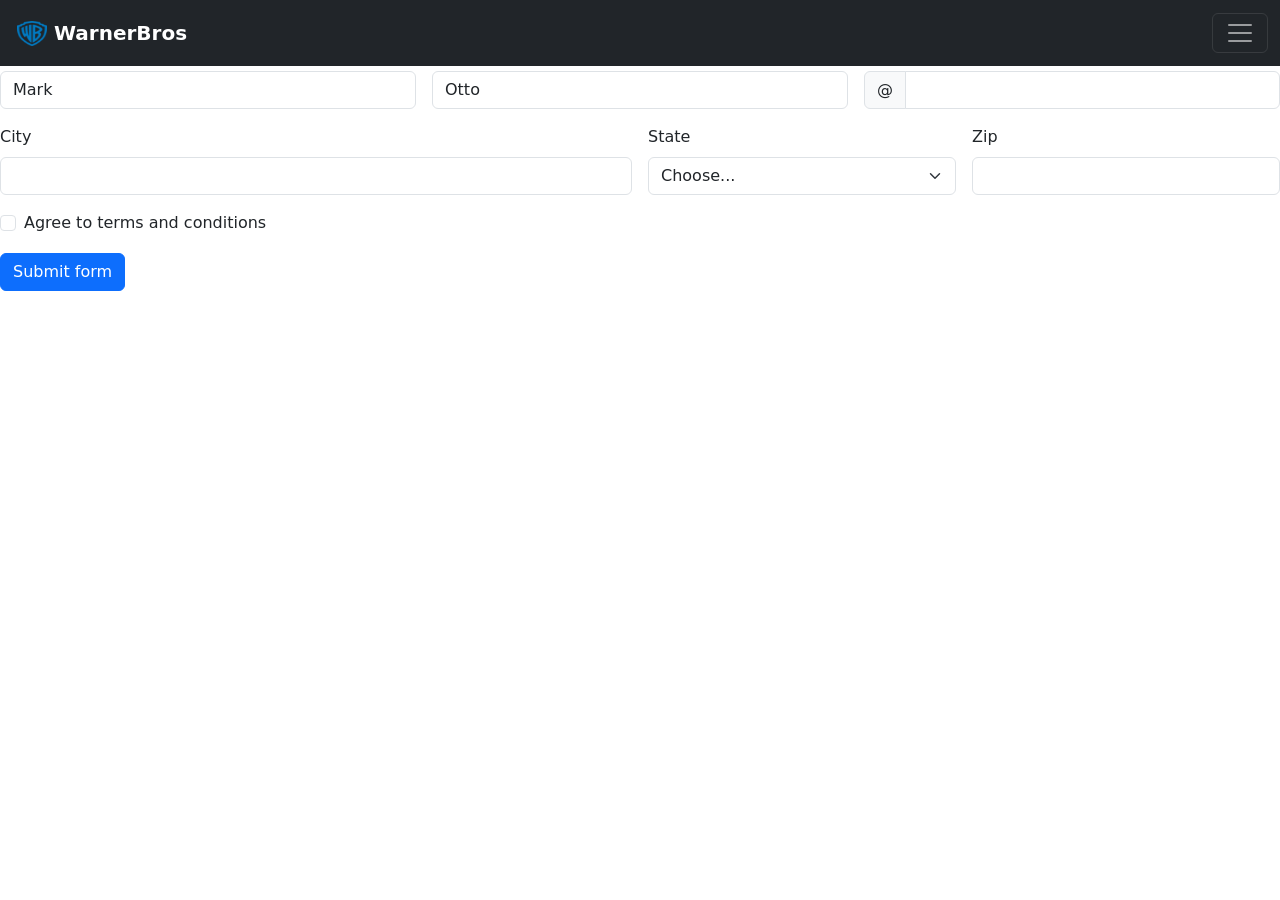
==== login.html @ 41ba9f92 "Add files via upload" ====
<!DOCTYPE html>
<html>
<head>
<meta charset="UTF-8">
<meta name="viewport" content="width=device-width, initial-scale=1.0">
<title>Login Page</title>
<link rel="stylesheet" href="style.css">
<link rel="stylesheet" href="style2.css">
<link href="https://cdn.jsdelivr.net/npm/bootstrap@5.3.3/dist/css/bootstrap.min.css" rel="stylesheet" integrity="sha384-QWTKZyjpPEjISv5WaRU9OFeRpok6YctnYmDr5pNlyT2bRjXh0JMhjY6hW+ALEwIH" crossorigin="anonymous">

</head>
<body>
    <header>
        <div id="logo">
    
          <h1><img src="image.png" alt="logo" >   <span onclick="openNav()">&#9776</span></h1>
        </div>
    
        <nav class="navbar navbar-dark bg-dark fixed-top">
          <div class="container-fluid">
            <a class="navbar-brand" href="#">
              <img src="Warner_Bros_logo.svg.png" alt="Logo" width="30" height="25" class="d-inline-block align-text-top">
              WarnerBros
            </a>
            <button class="navbar-toggler" type="button" data-bs-toggle="offcanvas" data-bs-target="#offcanvasDarkNavbar" aria-controls="offcanvasDarkNavbar" aria-label="Toggle navigation">
              <span class="navbar-toggler-icon"></span>
            </button>
            <div class="offcanvas offcanvas-end text-bg-dark" tabindex="-1" id="offcanvasDarkNavbar" aria-labelledby="offcanvasDarkNavbarLabel">
              <div class="offcanvas-header">
                <button type="button" class="btn-close btn-close-white" data-bs-dismiss="offcanvas" aria-label="Close"></button>
              </div>
              <div class="offcanvas-body">
                <ul class="navbar-nav justify-content-end flex-grow-1 pe-3">
                  <li class="nav-item">
                    <a class="nav-link active" aria-current="page" href="index.html">Home</a>

                  </li>
                  <li class="nav-item">
                    <a class="nav-link" href="movies.html">Movies</a>

                  </li>
                  <li class="nav-item">
                    <a class="nav-link" href="shows.html">TV Shows</a>

                  </li>
                  <li class="nav-item">
                    <a class="nav-link" href="games.html">Apps & Games</a>

                  </li>
                  <li class="nav-item">
                    <a class="nav-link" href="login.html">Account</a>


                  </li>

                </ul>
                <form class="d-flex mt-3" role="search">
                  <input class="form-control me-2" type="search" placeholder="Search" aria-label="Search">
                  <button class="btn btn-success" type="submit">Search</button>
                </form>
              </div>
            </div>
          </div>
        </nav>
      </header>
      <form class="row g-3 needs-validation" novalidate>
        <div class="col-md-4">
          <label for="validationCustom01" class="form-label">First name</label>
          <input type="text" class="form-control" id="validationCustom01" value="Mark" required>
          <div class="valid-feedback">
            Looks good!
          </div>
        </div>
        <div class="col-md-4">
          <label for="validationCustom02" class="form-label">Last name</label>
          <input type="text" class="form-control" id="validationCustom02" value="Otto" required>
          <div class="valid-feedback">
            Looks good!
          </div>
        </div>
        <div class="col-md-4">
          <label for="validationCustomUsername" class="form-label">Username</label>
          <div class="input-group has-validation">
            <span class="input-group-text" id="inputGroupPrepend">@</span>
            <input type="text" class="form-control" id="validationCustomUsername" aria-describedby="inputGroupPrepend" required>
            <div class="invalid-feedback">
              Please choose a username.
            </div>
          </div>
        </div>
        <div class="col-md-6">
          <label for="validationCustom03" class="form-label">City</label>
          <input type="text" class="form-control" id="validationCustom03" required>
          <div class="invalid-feedback">
            Please provide a valid city.
          </div>
        </div>
        <div class="col-md-3">
          <label for="validationCustom04" class="form-label">State</label>
          <select class="form-select" id="validationCustom04" required>
            <option selected disabled value="">Choose...</option>
            <option>...</option>
          </select>
          <div class="invalid-feedback">
            Please select a valid state.
          </div>
        </div>
        <div class="col-md-3">
          <label for="validationCustom05" class="form-label">Zip</label>
          <input type="text" class="form-control" id="validationCustom05" required>
          <div class="invalid-feedback">
            Please provide a valid zip.
          </div>
        </div>
        <div class="col-12">
          <div class="form-check">
            <input class="form-check-input" type="checkbox" value="" id="invalidCheck" required>
            <label class="form-check-label" for="invalidCheck">
              Agree to terms and conditions
            </label>
            <div class="invalid-feedback">
              You must agree before submitting.
            </div>
          </div>
        </div>
        <div class="col-12">
          <button class="btn btn-primary" type="submit">Submit form</button>
        </div>
      </form>

      <script src="https://cdn.jsdelivr.net/npm/bootstrap@5.3.3/dist/js/bootstrap.bundle.min.js" integrity="sha384-YvpcrYf0tY3lHB60NNkmXc5s9fDVZLESaAA55NDzOxhy9GkcIdslK1eN7N6jIeHz" crossorigin="anonymous"></script>
    </body>
<script src="script.js"></script>

</html>
---- style.css ----
body {
  font-family: Arial, sans-serif;
  margin: 0%;
  padding: 0%;
  background-color: #131313;
  color: #131313;
}
header {
  background-color: rgba(0, 0, 0, 0.7);
  padding: 2px;
  text-align: left;
  width: 100%;
}

header h1 span {
  display: inline-block; /* Make the span a block element */
  vertical-align: middle; /* Align the span vertically */
}
header h1 {
  margin: 0;
  font-size: 28px;
  text-transform: uppercase;
  color: #131313; 
}
h2 {
  margin: 0 auto;
  font-size: 40px;
  font-family: Impact, Haettenschweiler, 'Arial Narrow Bold', sans-serif;
  text-transform: uppercase;
  color: #fff;
  text-align: left;
  margin-left: 75px;
}
nav {
  background-color: #000;
  padding: 10px;
  text-align: center;
}
 header a {
  text-decoration: none;
  margin: 5px;
  color: #131313;
  font-weight: bold;
  text-align: center;
} 
main {
  padding: 20px;
}
footer {
  text-align: center;
  background-color: #333333;
  color: #131313;
  padding: 2px;
  position: bottom-absolute;
  width: 100%;
}

.video {
  display: flex;
  flex-wrap: wrap;
  justify-content: center;
  margin-bottom: 20px;
  margin-top: 40px;
  background-color: #131313;
}
.video .thumbnail {
  position: relative;
  width: 225px;
  height: 325px;
  margin: 15px;
  margin-bottom: 5px;
  overflow: hidden;
  transition: transform 0.3s;
  background-color: #333;
  border-radius: 15px 15px 15px 15px;


}
.video .thumbnail img {
  width: 100%;
  height: 100%;
  object-fit: cover;
  border-radius: 15px 15px 15px 15px;
}
.video .thumbnail:hover {
  transform: scale(1.1);
}
.video .title {
  position: absolute;
  bottom: 0;
  left: 0;
  width: 100%;
  background-color: rgba(0, 0, 0, 0.7);
  color: #fff;
  padding: 8px;
  margin: 0;
  font-weight: bold;
}
/*
.slider-frame {
  overflow: hidden;
  height: 800px;
  width: 1200px;
  margin-left: 360px;
  margin-top: 20px;
} */

.movie {
  position: relative;
  margin: 10px;
  width: 200px;
  height: 300px;
  overflow: hidden;
  cursor: pointer;
}

.movie img {
  width: 100%;
  height: 100%;
  transition: transform 0.3s ease;
  border-radius: 15 15 15 15;
}

.thumbnail:hover img {
  transform: scale(1.1);
}

.movie-name {
  position: absolute;
  bottom: 0;
  left: 0;
  width: 100%;
  background-color: rgba(0, 0, 0, 0.7);
  color: #fff;
  padding: 5px;
  box-sizing: border-box;
  opacity: 0;
  transition: opacity 0.3s ease;
}

.movie:hover .movie-name {
  opacity: 1;
}

.navbar navbar-dark bg-dark fixed-top {
padding: 5px;
}
.carousel-item {
  font-family: Impact, Haettenschweiler, 'Arial Narrow Bold', sans-serif;
}
.carousel-inner {
margin-bottom: 20px;
} 



/* Slide animation *
@keyframes slide_animation {
  0% {left: 0px;}
  10% {left: 0px;}
  20% {left: 1200px;}
  30% {left: 1200px;}
  40% {left: 2400px;}
  50% {left: 2400px;}
  60% {left: 1200px;}
  70% {left: 1200px;}
  80% {left: 0px;}
  90% {left: 0px;}
  100% {left: 0px;}
}

@-webkit-keyframes slide_animation {
  0% {left: 0px;}
  10% {left: 0px;}
  20% {left: 1200px;}
  30% {left: 1200px;}
  40% {left: 2400px;}
  50% {left: 2400px;}
  60% {left: 1200px;}
  70% {left: 1200px;}
  80% {left: 0px;}
  90% {left: 0px;}
  100% {left: 0px;}
}

.slide-images {
  width: 3600px;
  height: 800px;
  margin: 0 0 0 -2400px;
  position: relative;
  -webkit-animation-name: slide_animation;
  animation-name: slide_animation;
  -webkit-animation-duration: 33s;
  animation-duration: 33s;
  -webkit-animation-iteration-count: infinite;
  animation-iteration-count: infinite;
  -webkit-animation-direction: alternate;
  animation-direction: alternate;
  -webkit-animation-play-state: running;
  animation-play-state: running;
}

.img-container {
  height: 800px;
  width: 1200px;
  position: relative;
  float: left;
}

.button {
background-color: #1e1e1e;
} */
---- style2.css ----
/* The side navigation menu */
.sidenav {
  height: 100%; /* 100% Full-height */
  width: 0; /* 0 width - change this with JavaScript */
  position: fixed; /* Stay in place */
  z-index: 1; /* Stay on top */
  top: 0;
  left: 0;
  background-color: #111; /* Black*/
  overflow-x: hidden; /* Disable horizontal scroll */
  padding-top: 60px; /* Place content 60px from the top */
  transition: 0.5s; /* 0.5 second transition effect to slide in the sidenav */
}

/* The navigation menu links */
.sidenav a {
  padding: 8px 8px 8px 32px;
  text-decoration: none;
  font-size: 30px;
  color: #818181;
  display: block;
  transition: 0.3s;
}

/* When you mouse over the navigation links, change their color */
.sidenav a:hover {
  color: #f1f1f1;
}

/* Position and style the close button (top right corner) */
.sidenav .closebtn {
  position: absolute;
  top: 0;
  right: 25px;
  font-size: 36px;
  margin-left: 50px;
}

/* Style page content - use this if you want to push the page content to the right when you open the side navigation */
#main {
  transition: margin-left .5s;
  padding: 20px;
}

/* On smaller screens, where height is less than 450px, change the style of the sidenav (less padding and a smaller font size) */
@media screen and (max-height: 450px) {
  .sidenav {padding-top: 15px;}
  .sidenav a {font-size: 18px;}
}

@media screen and (max-width: 768px) {
  .video {
      flex-direction: column;
      align-items: center;
  }
}




* {box-sizing:border-box}

/* Slideshow container */
.slideshow-container {
  max-width: 100%;
  position: relative;
  margin: auto;
  border-radius: 15px;
  height: 700px; /* Adjust the height value as needed */
  overflow: hidden;
}
  /* Image within the slideshow container */
.slideshow-container img {
  width: auto; /* Allows the image to maintain its aspect ratio */
  height: 100%; /* Adjusts the height of the image to fill the container */
  object-fit: cover; /* Ensures the image covers the entire container while maintaining aspect ratio */
}



/* Hide the images by default */
.mySlides {
  display: none;
}

/* Next & previous buttons */
.prev, .next {
  cursor: pointer;
  position: absolute;
  top: 50%;
  width: auto;
  margin-top: -22px;
  padding: 16px;
  color: white;
  font-weight: bold;
  font-size: 18px;
  transition: 0.6s ease;
  border-radius: 0 3px 3px 0;
  user-select: none;
}

/* Position the "next button" to the right */
.next {
  right: 0;
  border-radius: 3px 0 0 3px;
}

/* On hover, add a black background color with a little bit see-through */
.prev:hover, .next:hover {
  background-color: rgba(0,0,0,0.8);
}

/* Caption text */
.text {
  color: #f2f2f2;
  font-size: 20px;
  padding: 8px 12px;
  position: absolute;
  bottom: 8px;
  width: 100%;
  text-align: center;
}

/* Number text (1/3 etc) */
.numbertext {
  color: #f2f2f2;
  font-size: 12px;
  padding: 8px 12px;
  position: absolute;
  top: 0;
}

/* The dots/bullets/indicators */
.dot {
  cursor: pointer;
  height: 15px;
  width: 15px;
  margin: 0 2px;
  background-color: #bbb;
  border-radius: 50%;
  display: inline-block;
  transition: background-color 0.6s ease;
}

.active, .dot:hover {
  background-color: #717171;
}

/* Fading animation */
.fade {
  animation-name: fade;
  animation-duration: 1.5s;
}

@keyframes fade {
  from {opacity: .4}
  to {opacity: 1}
}

.custom-card {
  width: 75%; /* Adjust the width as needed */
  margin: 0 auto; /* Center the card */
}
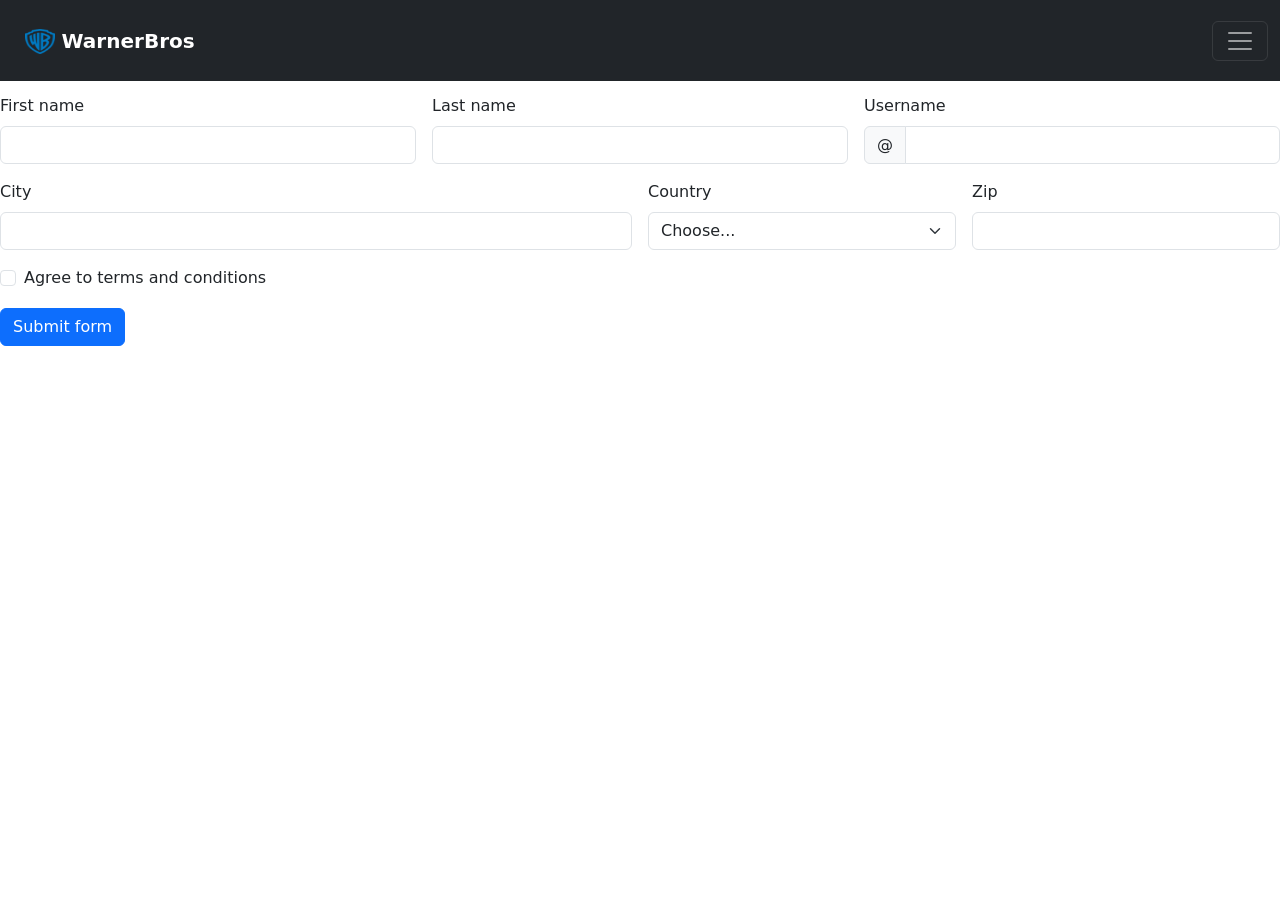
==== commit fa5fd9d7: "Update login.html" ====
--- a/login.html
+++ b/login.html
@@ -11,10 +11,6 @@
 </head>
 <body>
     <header>
-        <div id="logo">
-    
-          <h1><img src="image.png" alt="logo" >   <span onclick="openNav()">&#9776</span></h1>
-        </div>
     
         <nav class="navbar navbar-dark bg-dark fixed-top">
           <div class="container-fluid">
@@ -50,7 +46,6 @@
                   <li class="nav-item">
                     <a class="nav-link" href="login.html">Account</a>
 
-
                   </li>
 
                 </ul>
@@ -66,14 +61,14 @@
       <form class="row g-3 needs-validation" novalidate>
         <div class="col-md-4">
           <label for="validationCustom01" class="form-label">First name</label>
-          <input type="text" class="form-control" id="validationCustom01" value="Mark" required>
+          <input type="text" class="form-control" id="validationCustom01" value="" required>
           <div class="valid-feedback">
             Looks good!
           </div>
         </div>
         <div class="col-md-4">
           <label for="validationCustom02" class="form-label">Last name</label>
-          <input type="text" class="form-control" id="validationCustom02" value="Otto" required>
+          <input type="text" class="form-control" id="validationCustom02" value="" required>
           <div class="valid-feedback">
             Looks good!
           </div>
@@ -96,10 +91,14 @@
           </div>
         </div>
         <div class="col-md-3">
-          <label for="validationCustom04" class="form-label">State</label>
+          <label for="validationCustom04" class="form-label">Country</label>
           <select class="form-select" id="validationCustom04" required>
             <option selected disabled value="">Choose...</option>
-            <option>...</option>
+            <option>Botswana</option>
+            <option>Zimababwe</option>
+            <option>South Africa</option>
+            <option>Zambia</option>
+            <option>Malawi</option>
           </select>
           <div class="invalid-feedback">
             Please select a valid state.
@@ -132,4 +131,4 @@
     </body>
 <script src="script.js"></script>
 
-</html>+</html>
--- a/style.css
+++ b/style.css
@@ -5,11 +5,13 @@
   background-color: #131313;
   color: #131313;
 }
+
 header {
   background-color: rgba(0, 0, 0, 0.7);
   padding: 2px;
   text-align: left;
   width: 100%;
+  margin-bottom: 7%;
 }
 
 header h1 span {
@@ -18,39 +20,39 @@
 }
 header h1 {
   margin: 0;
-  font-size: 28px;
+  font-size: 2.5vw; /* Adjusted font size using vw unit */
   text-transform: uppercase;
   color: #131313; 
 }
 h2 {
   margin: 0 auto;
-  font-size: 40px;
+  font-size: 3.5vw; /* Adjusted font size using vw unit */
   font-family: Impact, Haettenschweiler, 'Arial Narrow Bold', sans-serif;
   text-transform: uppercase;
   color: #fff;
   text-align: left;
-  margin-left: 75px;
+  margin-left: 5%; /* Adjusted margin using percentage */
 }
 nav {
   background-color: #000;
-  padding: 10px;
+  padding: 2%; /* Adjusted padding using percentage */
   text-align: center;
 }
- header a {
+header a {
   text-decoration: none;
-  margin: 5px;
+  margin: 1%;
   color: #131313;
   font-weight: bold;
   text-align: center;
 } 
 main {
-  padding: 20px;
+  padding: 2%;
 }
 footer {
   text-align: center;
   background-color: #333333;
   color: #131313;
-  padding: 2px;
+  padding: 2%;
   position: bottom-absolute;
   width: 100%;
 }
@@ -59,29 +61,28 @@
   display: flex;
   flex-wrap: wrap;
   justify-content: center;
-  margin-bottom: 20px;
-  margin-top: 40px;
+  margin-bottom: 2%;
+  margin-top: 4%;
   background-color: #131313;
 }
 .video .thumbnail {
   position: relative;
   width: 225px;
   height: 325px;
-  margin: 15px;
-  margin-bottom: 5px;
+  margin: 1.5%; /* Adjusted margin using percentage */
   overflow: hidden;
   transition: transform 0.3s;
   background-color: #333;
-  border-radius: 15px 15px 15px 15px;
+  border-radius: 15px;
+}
 
-
-}
 .video .thumbnail img {
   width: 100%;
   height: 100%;
   object-fit: cover;
-  border-radius: 15px 15px 15px 15px;
+  border-radius: 15px;
 }
+
 .video .thumbnail:hover {
   transform: scale(1.1);
 }
@@ -92,24 +93,16 @@
   width: 100%;
   background-color: rgba(0, 0, 0, 0.7);
   color: #fff;
-  padding: 8px;
+  padding: 0.8%;
   margin: 0;
   font-weight: bold;
 }
-/*
-.slider-frame {
-  overflow: hidden;
-  height: 800px;
-  width: 1200px;
-  margin-left: 360px;
-  margin-top: 20px;
-} */
 
 .movie {
   position: relative;
-  margin: 10px;
-  width: 200px;
-  height: 300px;
+  margin: 1%;
+  width: 20vw; /* Adjusted width using vw unit */
+  height: 30vw; /* Adjusted height using vw unit */
   overflow: hidden;
   cursor: pointer;
 }
@@ -118,7 +111,7 @@
   width: 100%;
   height: 100%;
   transition: transform 0.3s ease;
-  border-radius: 15 15 15 15;
+  border-radius: 1.5vw; /* Adjusted border-radius using vw unit */
 }
 
 .thumbnail:hover img {
@@ -132,7 +125,7 @@
   width: 100%;
   background-color: rgba(0, 0, 0, 0.7);
   color: #fff;
-  padding: 5px;
+  padding: 0.5%;
   box-sizing: border-box;
   opacity: 0;
   transition: opacity 0.3s ease;
@@ -142,71 +135,14 @@
   opacity: 1;
 }
 
-.navbar navbar-dark bg-dark fixed-top {
-padding: 5px;
-}
 .carousel-item {
   font-family: Impact, Haettenschweiler, 'Arial Narrow Bold', sans-serif;
 }
 .carousel-inner {
-margin-bottom: 20px;
+  margin-bottom: 2%;
 } 
 
-
-
-/* Slide animation *
-@keyframes slide_animation {
-  0% {left: 0px;}
-  10% {left: 0px;}
-  20% {left: 1200px;}
-  30% {left: 1200px;}
-  40% {left: 2400px;}
-  50% {left: 2400px;}
-  60% {left: 1200px;}
-  70% {left: 1200px;}
-  80% {left: 0px;}
-  90% {left: 0px;}
-  100% {left: 0px;}
+.button {
+  background-color: #1e1e1e;
 }
 
-@-webkit-keyframes slide_animation {
-  0% {left: 0px;}
-  10% {left: 0px;}
-  20% {left: 1200px;}
-  30% {left: 1200px;}
-  40% {left: 2400px;}
-  50% {left: 2400px;}
-  60% {left: 1200px;}
-  70% {left: 1200px;}
-  80% {left: 0px;}
-  90% {left: 0px;}
-  100% {left: 0px;}
-}
-
-.slide-images {
-  width: 3600px;
-  height: 800px;
-  margin: 0 0 0 -2400px;
-  position: relative;
-  -webkit-animation-name: slide_animation;
-  animation-name: slide_animation;
-  -webkit-animation-duration: 33s;
-  animation-duration: 33s;
-  -webkit-animation-iteration-count: infinite;
-  animation-iteration-count: infinite;
-  -webkit-animation-direction: alternate;
-  animation-direction: alternate;
-  -webkit-animation-play-state: running;
-  animation-play-state: running;
-}
-
-.img-container {
-  height: 800px;
-  width: 1200px;
-  position: relative;
-  float: left;
-}
-
-.button {
-background-color: #1e1e1e;
-} */
--- a/style2.css
+++ b/style2.css
@@ -1,3 +1,11 @@
+body {
+  font-family: Arial, sans-serif;
+  margin: 0%;
+  padding: 0%;
+  background-color: #131313;
+  color: #131313;
+}
+
 /* The side navigation menu */
 .sidenav {
   height: 100%; /* 100% Full-height */
@@ -37,26 +45,9 @@
 }
 
 /* Style page content - use this if you want to push the page content to the right when you open the side navigation */
-#main {
-  transition: margin-left .5s;
-  padding: 20px;
-}
-
-/* On smaller screens, where height is less than 450px, change the style of the sidenav (less padding and a smaller font size) */
-@media screen and (max-height: 450px) {
-  .sidenav {padding-top: 15px;}
-  .sidenav a {font-size: 18px;}
-}
-
-@media screen and (max-width: 768px) {
-  .video {
-      flex-direction: column;
-      align-items: center;
-  }
-}
-
-
-
+main {
+background-color: #131313;
+}
 
 * {box-sizing:border-box}
 
@@ -160,4 +151,124 @@
 .custom-card {
   width: 75%; /* Adjust the width as needed */
   margin: 0 auto; /* Center the card */
-}+}
+
+
+
+
+
+
+/* Responsive Carousel */
+.carousel-item img {
+  width: 100%;
+  height: auto;
+}
+
+/* Responsive Video Thumbnails */
+.video {
+  display: flex;
+  flex-wrap: wrap;
+  justify-content: space-around;
+}
+
+.thumbnail {
+  width: 48%;
+  max-width: 300px;
+  margin: 10px 1%;
+  box-sizing: border-box;
+}
+
+
+
+/* Adjust title in thumbnails */
+.thumbnail .title {
+  text-align: center;
+  margin-top: 5px;
+}
+
+/* Responsive Footer Icons */
+footer a img {
+  width: 30px;
+  height: 30px;
+  margin: 5px;
+}
+
+/* On smaller screens, where height is less than 450px, change the style of the sidenav (less padding and a smaller font size) */
+@media screen and (max-height: 450px) {
+  .sidenav {padding-top: 15px;}
+  .sidenav a {font-size: 18px;}
+}
+
+@media screen and (max-width: 768px) {
+  .video {
+      flex-direction: column;
+      align-items: center;
+  }
+  .thumbnail {
+    width: 100%;
+    margin-bottom: 20px;
+  }
+/* Responsive Navbar */
+  .navbar-nav {
+    flex-direction: column;
+  }
+  .navbar-toggler {
+    display: block;
+  }
+  .offcanvas {
+    width: 100%;
+  }
+/* General Styles for Smaller Screens */
+  h2 {
+    text-align: center;
+  }
+  .video .thumbnail {
+    flex: 0 0 calc(50% - 3%); /* Adjusted width to fit two thumbnails per row */
+    max-width: calc(50% - 3%);
+    margin: 1.5%; /* Adjusted margin to create space between thumbnails */
+    overflow: hidden;
+    transition: transform 0.3s;
+    background-color: #333;
+    border-radius: 15px;
+  }
+  
+}
+/* Default styles */
+/* Media query for devices with a maximum width of 768px (tablets and smaller) */
+@media (max-width: 768px) {
+  /* Adjust styles for smaller devices here */
+  .navbar-nav {
+      flex-direction: column;
+  }
+  .navbar-nav .nav-item {
+      margin-bottom: 10px;
+  }
+  .offcanvas-body {
+      padding: 15px;
+  }
+/* Media query for devices with a maximum width of 768px (phones and smaller) */
+  /* Further adjust styles for even smaller devices here */
+  .navbar-brand img {
+      width: 25px; /* Adjust as needed */
+      height: auto;
+  }
+  .offcanvas {
+      width: 100%;
+  }
+  .hero-text h1 {
+      font-size: 24px; /* Adjust as needed */
+  }
+  .button-link button {
+      padding: 10px 20px; /* Adjust as needed */
+      font-size: 14px; /* Adjust as needed */
+  }
+  .about-text p {
+      font-size: 14px; /* Adjust as needed */
+  }
+  .thumbnail {
+      width: 100%;
+      margin-bottom: 10px;
+  }
+}
+
+/* Add more media queries as needed */
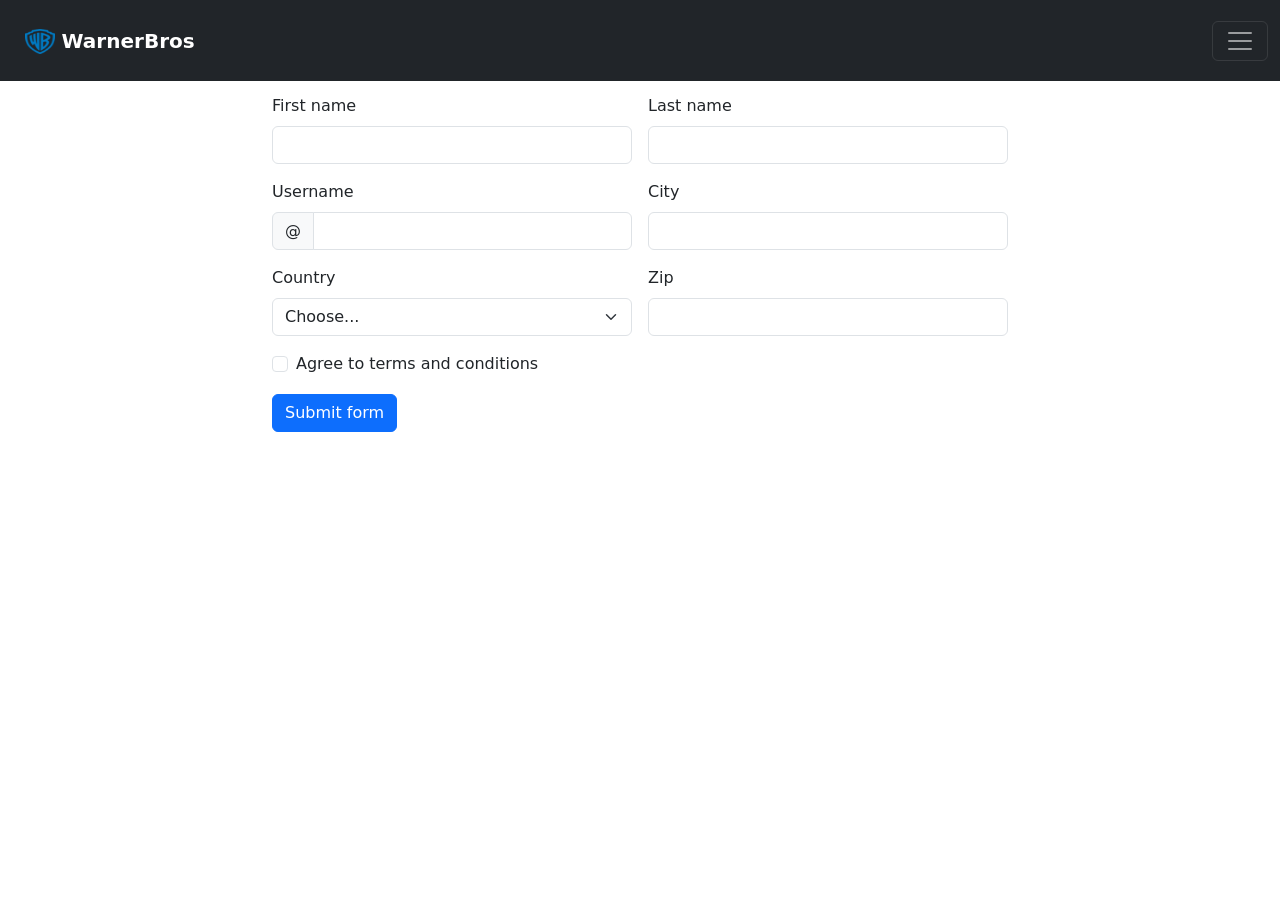
==== commit 4cf80284: "Update login.html" ====
--- a/login.html
+++ b/login.html
@@ -58,74 +58,83 @@
           </div>
         </nav>
       </header>
-      <form class="row g-3 needs-validation" novalidate>
-        <div class="col-md-4">
-          <label for="validationCustom01" class="form-label">First name</label>
-          <input type="text" class="form-control" id="validationCustom01" value="" required>
-          <div class="valid-feedback">
-            Looks good!
-          </div>
+      
+      <div class="container">
+        <div class="row justify-content-center">
+            <div class="col-md-8">
+                <form class="row g-3 needs-validation" novalidate>
+                    <div class="col-md-6">
+                        <label for="validationCustom01" class="form-label">First name</label>
+                        <input type="text" class="form-control" id="validationCustom01" value="" required>
+                        <div class="valid-feedback">
+                            Looks good!
+                        </div>
+                    </div>
+                    <div class="col-md-6">
+                        <label for="validationCustom02" class="form-label">Last name</label>
+                        <input type="text" class="form-control" id="validationCustom02" value="" required>
+                        <div class="valid-feedback">
+                            Looks good!
+                        </div>
+                    </div>
+                    <div class="col-md-6">
+                        <label for="validationCustomUsername" class="form-label">Username</label>
+                        <div class="input-group has-validation">
+                            <span class="input-group-text" id="inputGroupPrepend">@</span>
+                            <input type="text" class="form-control" id="validationCustomUsername" aria-describedby="inputGroupPrepend" required>
+                            <div class="invalid-feedback">
+                                Please choose a username.
+                            </div>
+                        </div>
+                    </div>
+                    <div class="col-md-6">
+                        <label for="validationCustom03" class="form-label">City</label>
+                        <input type="text" class="form-control" id="validationCustom03" required>
+                        <div class="invalid-feedback">
+                            Please provide a valid city.
+                        </div>
+                    </div>
+                    <div class="col-md-6">
+                        <label for="validationCustom04" class="form-label">Country</label>
+                        <select class="form-select" id="validationCustom04" required>
+                            <option selected disabled value="">Choose...</option>
+                            <option>Botswana</option>
+                            <option>Zimbabwe</option>
+                            <option>South Africa</option>
+                            <option>Zambia</option>
+                            <option>Malawi</option>
+                        </select>
+                        <div class="invalid-feedback">
+                            Please select a valid state.
+                        </div>
+                    </div>
+                    <div class="col-md-6">
+                        <label for="validationCustom05" class="form-label">Zip</label>
+                        <input type="text" class="form-control" id="validationCustom05" required>
+                        <div class="invalid-feedback">
+                            Please provide a valid zip.
+                        </div>
+                    </div>
+                    <div class="col-12">
+                        <div class="form-check">
+                            <input class="form-check-input" type="checkbox" value="" id="invalidCheck" required>
+                            <label class="form-check-label" for="invalidCheck">
+                                Agree to terms and conditions
+                            </label>
+                            <div class="invalid-feedback">
+                                You must agree before submitting.
+                            </div>
+                        </div>
+                    </div>
+                    <div class="col-12">
+                        <a href="index.html">
+                            <button class="btn btn-primary" type="submit">Submit form</button>
+                        </a>
+                    </div>
+                </form>
+            </div>
         </div>
-        <div class="col-md-4">
-          <label for="validationCustom02" class="form-label">Last name</label>
-          <input type="text" class="form-control" id="validationCustom02" value="" required>
-          <div class="valid-feedback">
-            Looks good!
-          </div>
-        </div>
-        <div class="col-md-4">
-          <label for="validationCustomUsername" class="form-label">Username</label>
-          <div class="input-group has-validation">
-            <span class="input-group-text" id="inputGroupPrepend">@</span>
-            <input type="text" class="form-control" id="validationCustomUsername" aria-describedby="inputGroupPrepend" required>
-            <div class="invalid-feedback">
-              Please choose a username.
-            </div>
-          </div>
-        </div>
-        <div class="col-md-6">
-          <label for="validationCustom03" class="form-label">City</label>
-          <input type="text" class="form-control" id="validationCustom03" required>
-          <div class="invalid-feedback">
-            Please provide a valid city.
-          </div>
-        </div>
-        <div class="col-md-3">
-          <label for="validationCustom04" class="form-label">Country</label>
-          <select class="form-select" id="validationCustom04" required>
-            <option selected disabled value="">Choose...</option>
-            <option>Botswana</option>
-            <option>Zimababwe</option>
-            <option>South Africa</option>
-            <option>Zambia</option>
-            <option>Malawi</option>
-          </select>
-          <div class="invalid-feedback">
-            Please select a valid state.
-          </div>
-        </div>
-        <div class="col-md-3">
-          <label for="validationCustom05" class="form-label">Zip</label>
-          <input type="text" class="form-control" id="validationCustom05" required>
-          <div class="invalid-feedback">
-            Please provide a valid zip.
-          </div>
-        </div>
-        <div class="col-12">
-          <div class="form-check">
-            <input class="form-check-input" type="checkbox" value="" id="invalidCheck" required>
-            <label class="form-check-label" for="invalidCheck">
-              Agree to terms and conditions
-            </label>
-            <div class="invalid-feedback">
-              You must agree before submitting.
-            </div>
-          </div>
-        </div>
-        <div class="col-12">
-          <button class="btn btn-primary" type="submit">Submit form</button>
-        </div>
-      </form>
+    </div>
 
       <script src="https://cdn.jsdelivr.net/npm/bootstrap@5.3.3/dist/js/bootstrap.bundle.min.js" integrity="sha384-YvpcrYf0tY3lHB60NNkmXc5s9fDVZLESaAA55NDzOxhy9GkcIdslK1eN7N6jIeHz" crossorigin="anonymous"></script>
     </body>
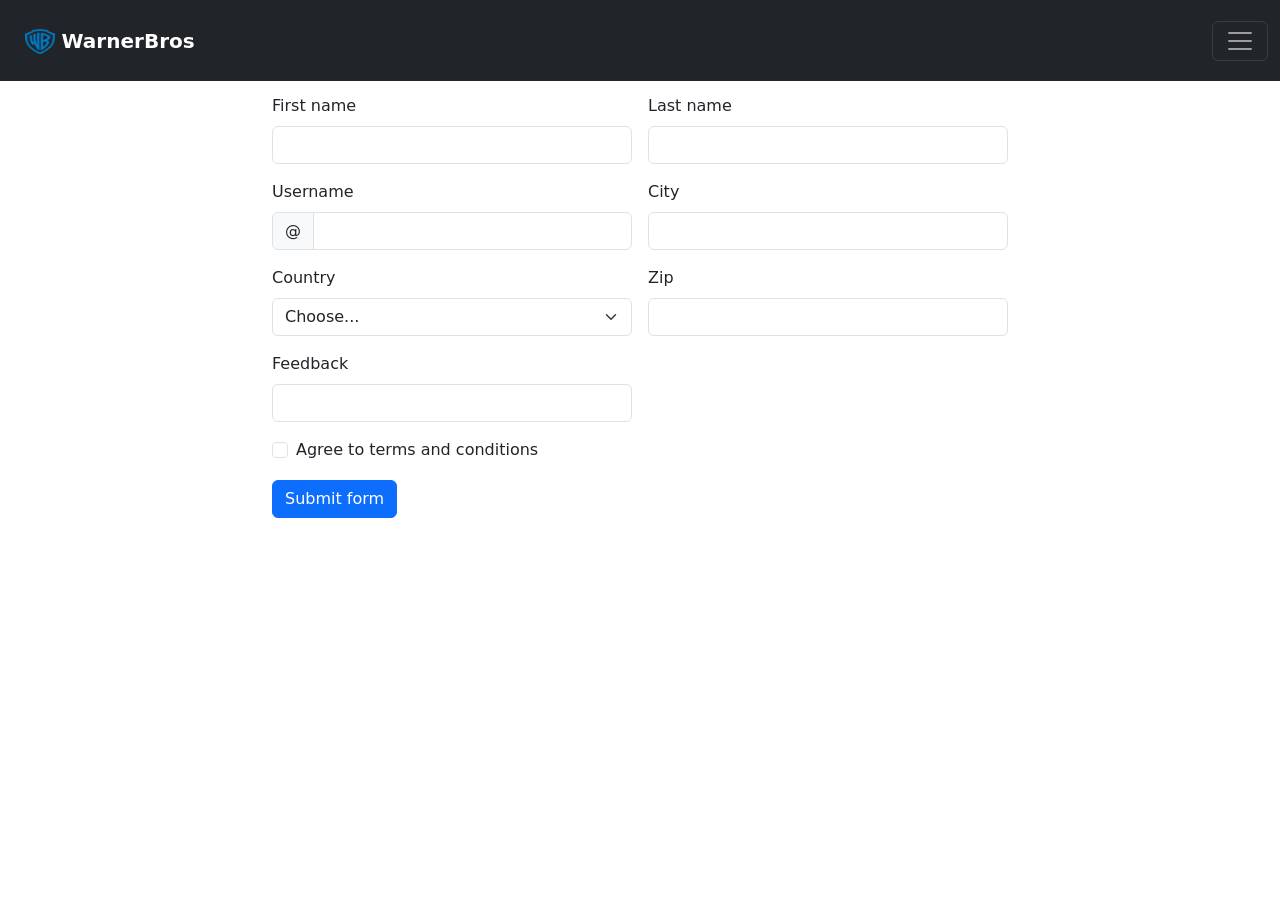
==== commit 3c6fd590: "Update login.html" ====
--- a/login.html
+++ b/login.html
@@ -115,6 +115,13 @@
                             Please provide a valid zip.
                         </div>
                     </div>
+                    <div class="col-md-6">
+                      <label for="validationCustom05" class="form-label">Feedback</label>
+                      <input type="text" class="form-control" id="validationCustom05" required>
+                      <div class="invalid-feedback">
+                          Please provide a valid zip.
+                      </div>
+                  </div>
                     <div class="col-12">
                         <div class="form-check">
                             <input class="form-check-input" type="checkbox" value="" id="invalidCheck" required>
